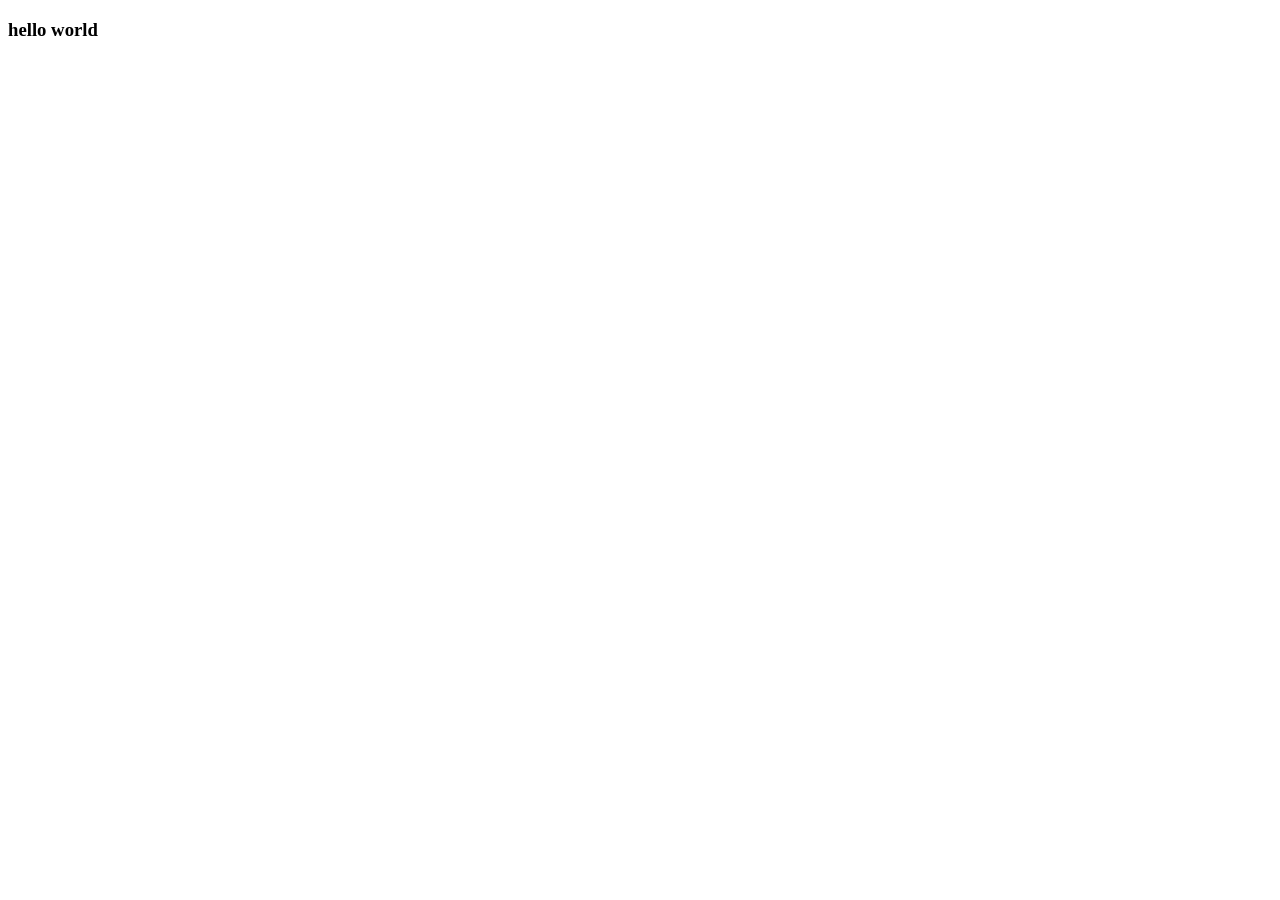
==== index.html @ af60e58a "add index file" ====
<!DOCTYPE html>
<html lang="en">
<head>
    <meta charset="UTF-8">
    <meta name="viewport" content="width=device-width, initial-scale=1.0">
    <title>Document</title>
</head>
<body>
    <h3>hello world</h3>
</body>
</html>
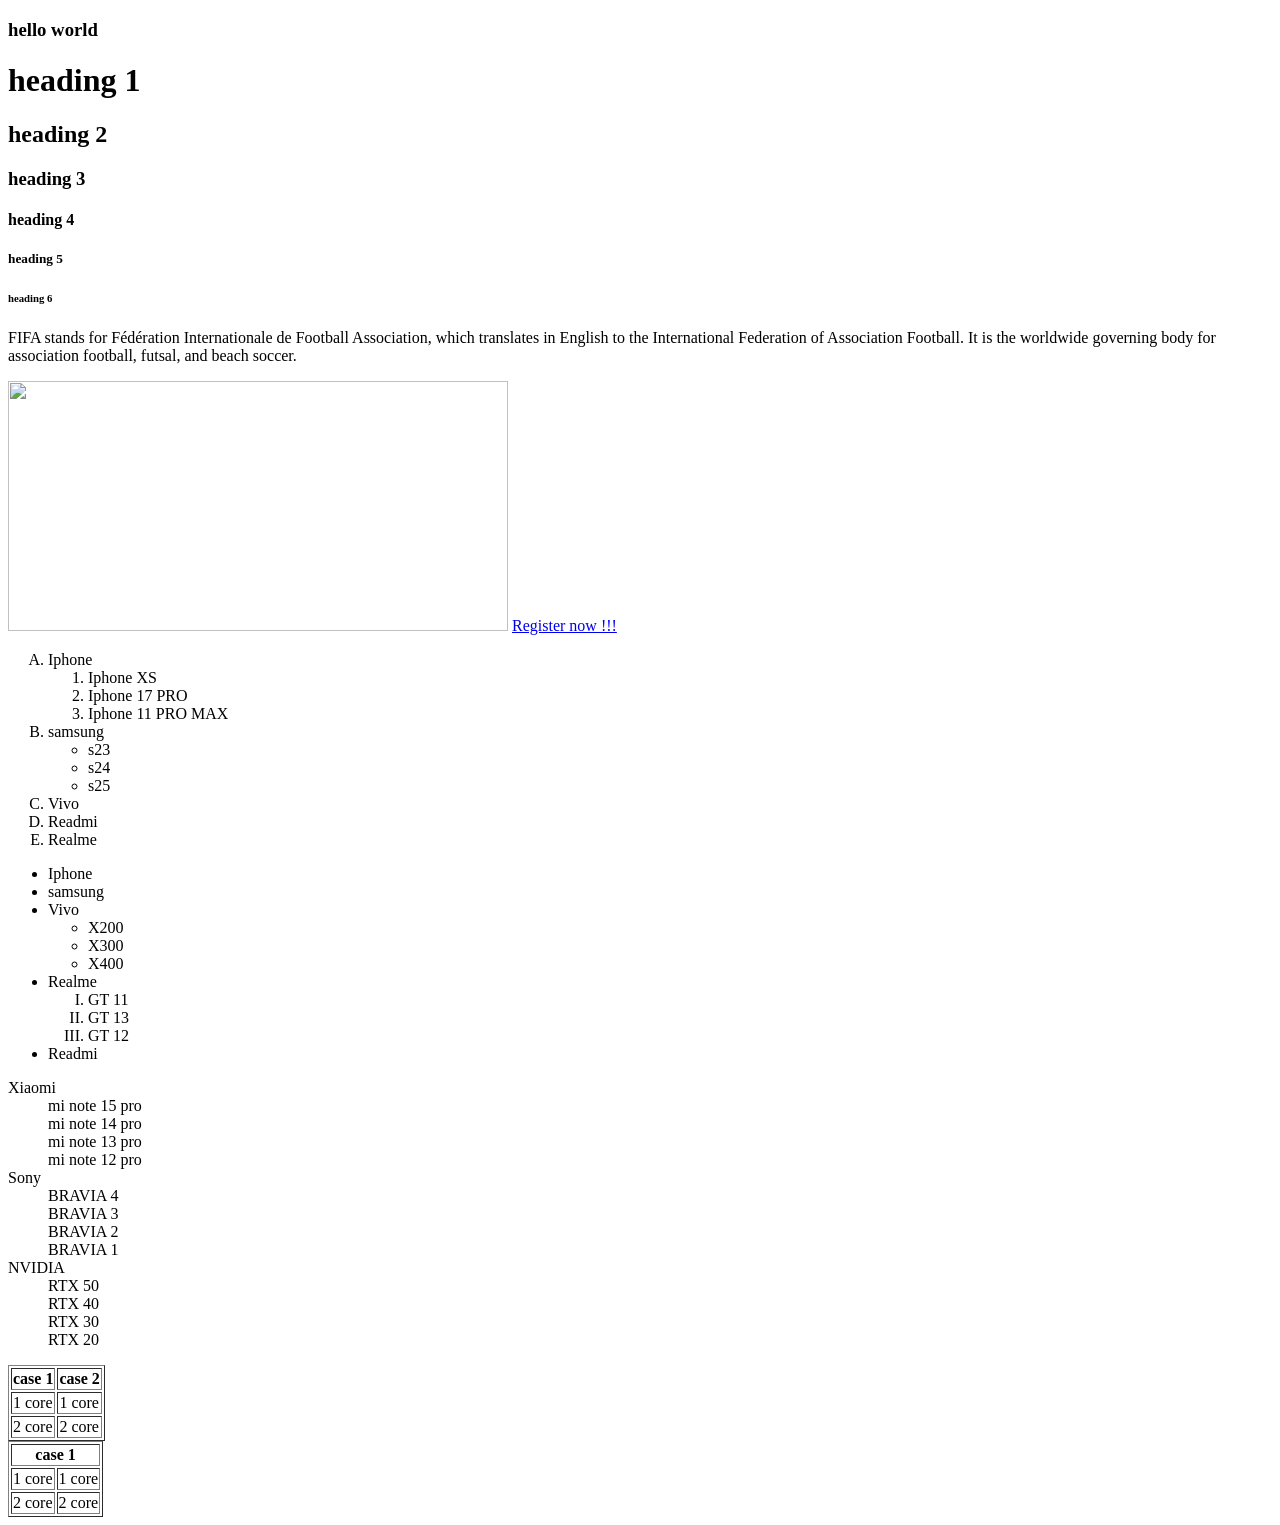
==== commit 9a229f17: "add  and test new tangs in intex file" ====
--- a/index.html
+++ b/index.html
@@ -3,9 +3,116 @@
 <head>
     <meta charset="UTF-8">
     <meta name="viewport" content="width=device-width, initial-scale=1.0">
-    <title>Document</title>
+    <title>html into</title>
 </head>
 <body>
     <h3>hello world</h3>
+
+    <!-- This tag used to create heading or subtittle in a webpage -->
+    <h1>heading 1</h1>
+    <h2>heading 2</h2>
+    <h3>heading 3</h3>
+    <h4>heading 4</h4>
+    <h5>heading 5</h5>
+    <h6>heading 6</h6>
+
+    <!-- This tag used to add peragraph in a webpage -->
+    <p>FIFA stands for Fédération Internationale de Football Association, which translates in English
+         to the International Federation of Association Football.
+         It is the worldwide governing body for association football, futsal, and beach soccer.</p>
+
+<!-- image tag used to add a image in a webpage -->
+         <img src="IMG/NEW IMG.png" height="250" width="500">
+ <a href="info.html">
+     Register now !!!
+ </a>
+         <ol type="A">
+            <li>Iphone
+                <ol>
+                    <li>Iphone XS</li>
+                    <li>Iphone 17 PRO</li>
+                    <li>Iphone 11 PRO MAX</li>
+                </ol>
+            </li>
+            <li>samsung
+                <ul>
+                    <li>s23</li>
+                    <li>s24</li>
+                    <li>s25</li>
+                </ul>
+            </li>
+            <li>Vivo</li>
+            <li>Readmi</li>
+            <li>Realme</li>
+        </ol>
+        <ul>  <li>Iphone</li>
+            <li>samsung</li>
+            <li>Vivo
+                <ul>
+                    <li>X200</li>
+                    <li>X300</li>
+                    <li>X400</li>
+                </ul>
+            </li>
+              <li>Realme
+                  <ol type="I">
+                    <li>GT 11</li>
+                    <li>GT 13</li>
+                    <li>GT 12</li>
+                  </ol>
+              </li>
+            <li>Readmi</li>
+          
+        </ul>
+
+        <dl>
+            <dt>Xiaomi</dt>
+            <dd>mi note 15 pro</dd>
+            <dd>mi note 14 pro</dd>
+            <dd>mi note 13 pro</dd>
+            <dd>mi note 12 pro</dd>
+            <dt>Sony</dt>
+            <dd>BRAVIA 4 </dd>
+            <dd>BRAVIA 3 </dd>
+            <dd>BRAVIA 2 </dd>
+            <dd>BRAVIA 1 </dd>
+            <dt>NVIDIA</dt>
+            <dd>RTX 50</dd>
+            <dd>RTX 40</dd>
+            <dd>RTX 30</dd>
+            <dd>RTX 20</dd>
+            
+        </dl>
+        <table border="1">
+            <tr>
+                <th>case 1</th>
+                <th>case 2</th>
+            </tr>
+            <tr>
+                <td>1 core</td>
+                <td>1 core</td>
+            </tr>
+            <tr>
+                <td>2 core</td>
+                <td>2 core</td>
+        </tr>
+        </table>
+         <table border="1">
+            <tr>
+                <th colspan="2">case 1</th>
+                
+            </tr>
+            <tr>
+                <td>1 core</td>
+                <td>1 core</td>
+            </tr>
+            <tr>
+                <td>2 core</td>
+                <td>2 core</td>
+        </tr>
+        </table>
+
+
+
 </body>
 </html>
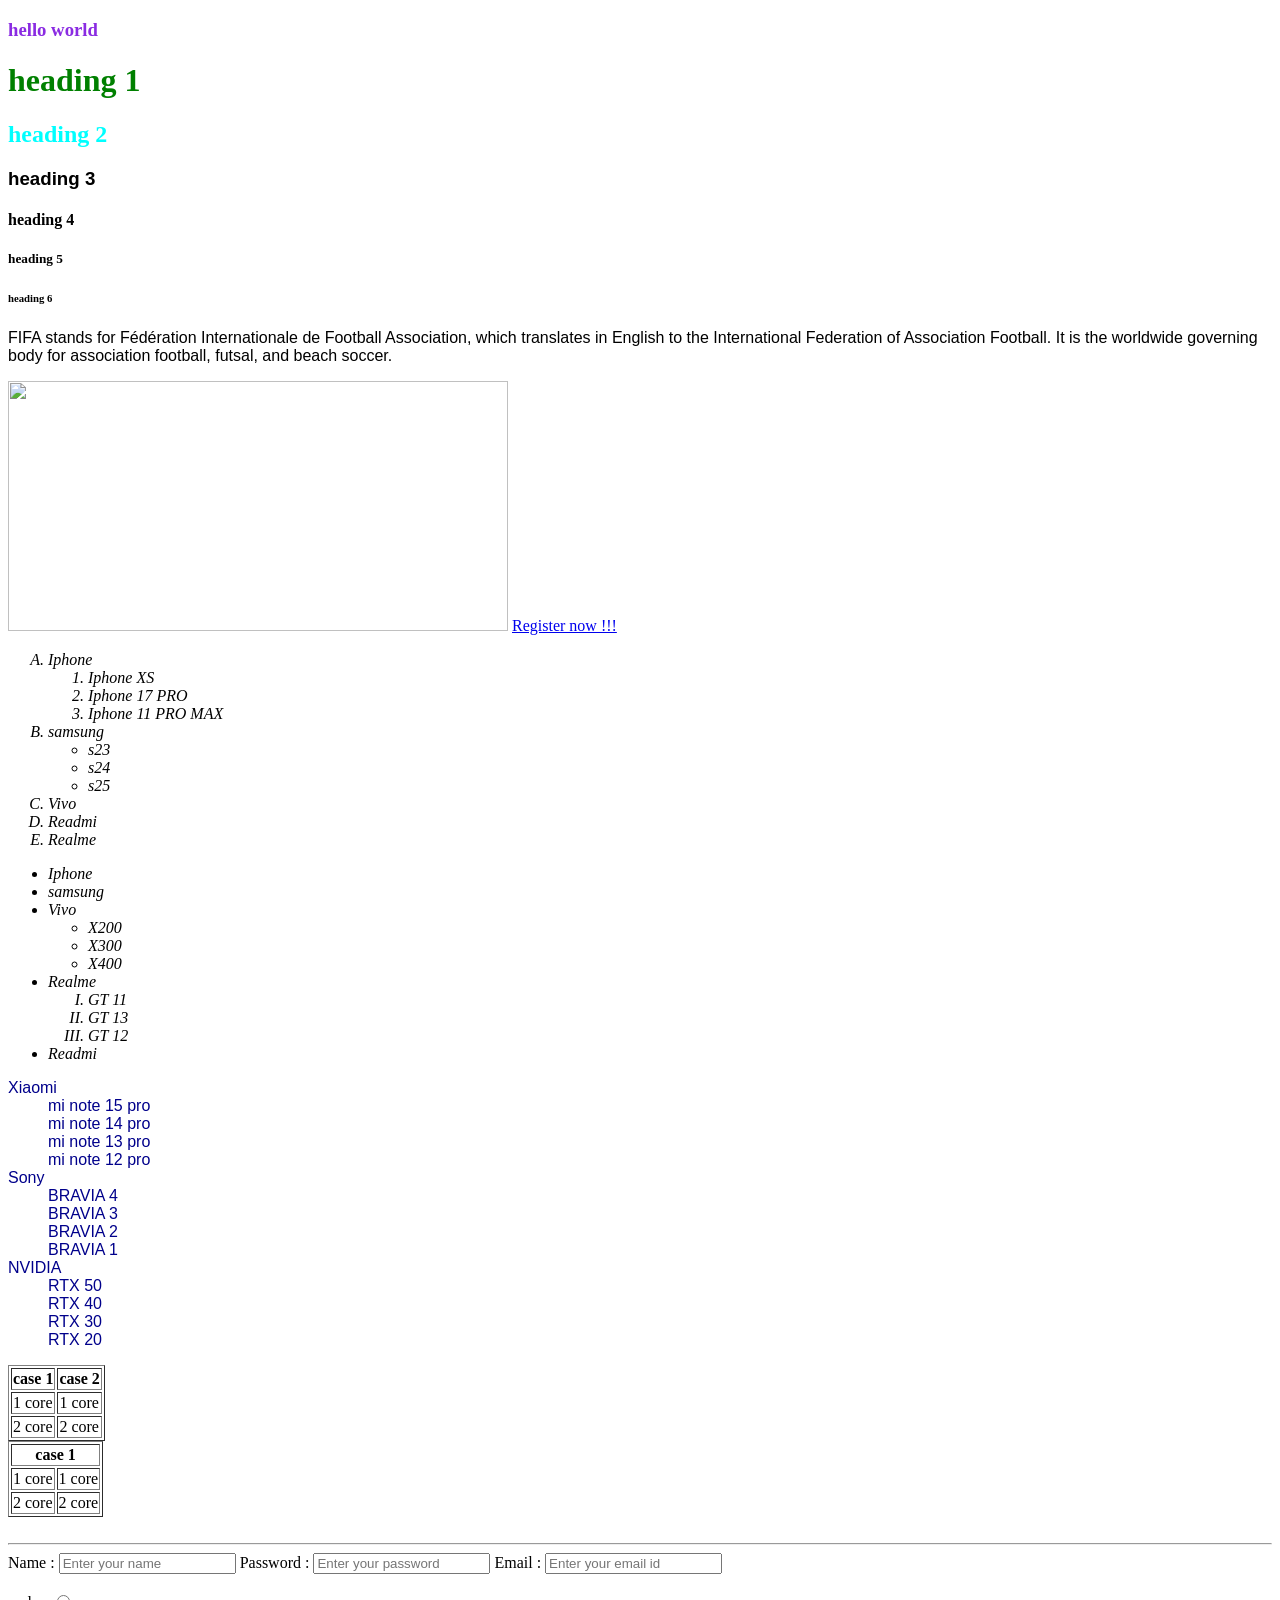
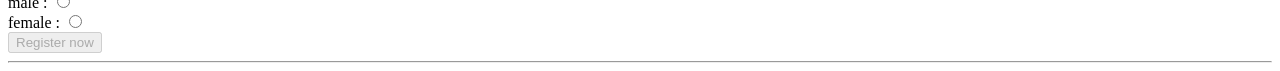
==== commit 18e0e9a8: "add css in intex file" ====
--- a/index.html
+++ b/index.html
@@ -4,20 +4,39 @@
     <meta charset="UTF-8">
     <meta name="viewport" content="width=device-width, initial-scale=1.0">
     <title>html into</title>
+    <!-- external method -->
+     <link rel="stylesheet" href="style.css">
+    <!-- internal method -->
+     <style>
+        /* tag selector */
+        h1{
+            color: green;
+        }
+        /* id selector  */
+        #head-1{
+            color: aqua;
+        }
+        #head-2{
+            font-family: 'Gill Sans', 'Gill Sans MT', Calibri, 'Trebuchet MS', sans-serif;
+        }
+        /* class selector  */
+
+     </style>
 </head>
 <body>
-    <h3>hello world</h3>
+    <!-- inline methed  -->
+    <h3 style="color: blueviolet;">hello world</h3>
 
     <!-- This tag used to create heading or subtittle in a webpage -->
     <h1>heading 1</h1>
-    <h2>heading 2</h2>
-    <h3>heading 3</h3>
+    <h2 id="head-1">heading 2</h2>
+    <h3 id="head-2">heading 3</h3>
     <h4>heading 4</h4>
     <h5>heading 5</h5>
     <h6>heading 6</h6>
 
     <!-- This tag used to add peragraph in a webpage -->
-    <p>FIFA stands for Fédération Internationale de Football Association, which translates in English
+    <p id="pera-1">FIFA stands for Fédération Internationale de Football Association, which translates in English
          to the International Federation of Association Football.
          It is the worldwide governing body for association football, futsal, and beach soccer.</p>
 
@@ -65,7 +84,7 @@
           
         </ul>
 
-        <dl>
+        <dl class="brand">
             <dt>Xiaomi</dt>
             <dd>mi note 15 pro</dd>
             <dd>mi note 14 pro</dd>
@@ -82,6 +101,7 @@
             <dd>RTX 30</dd>
             <dd>RTX 20</dd>
             
+            <!-- description list -->
         </dl>
         <table border="1">
             <tr>
@@ -112,7 +132,34 @@
         </tr>
         </table>
 
+<!-- semantic tag -->
+ <section></section>
+<nav></nav>
+<aside></aside>
+<article></article>
+<span></span>
+<br>
+<hr>
+<form >
+    <label for="name" id="name">
+        Name :
+    </label >
+    <input type="text" placeholder="Enter your name">
+     <label for="passcode" id="passcode">
+        Password :
+    </label>
+    <input type="password" placeholder="Enter your password">
+     <label  for="mail" id="mail">
+        Email :
+    </label>
+    <input type="email" placeholder="Enter your email id"> <br> <br>
+    <label >male :</label>
+    <input type="radio" name="gender" value="male"><br>
+    <label >female :</label>
+      <input type="radio" name="gender" value="female"><br>
+    <button disabled>Register now</button>
 
-
+</form>
+<hr>
 </body>
 </html>
--- a/style.css
+++ b/style.css
@@ -0,0 +1,11 @@
+.brand{
+    font-family: Arial, Helvetica, sans-serif;
+    color: darkblue;
+}
+#pera-1{
+    font-size: medium;
+    font-family: Verdana, Geneva, Tahoma, sans-serif;
+}
+li{
+    font-style: oblique;
+}
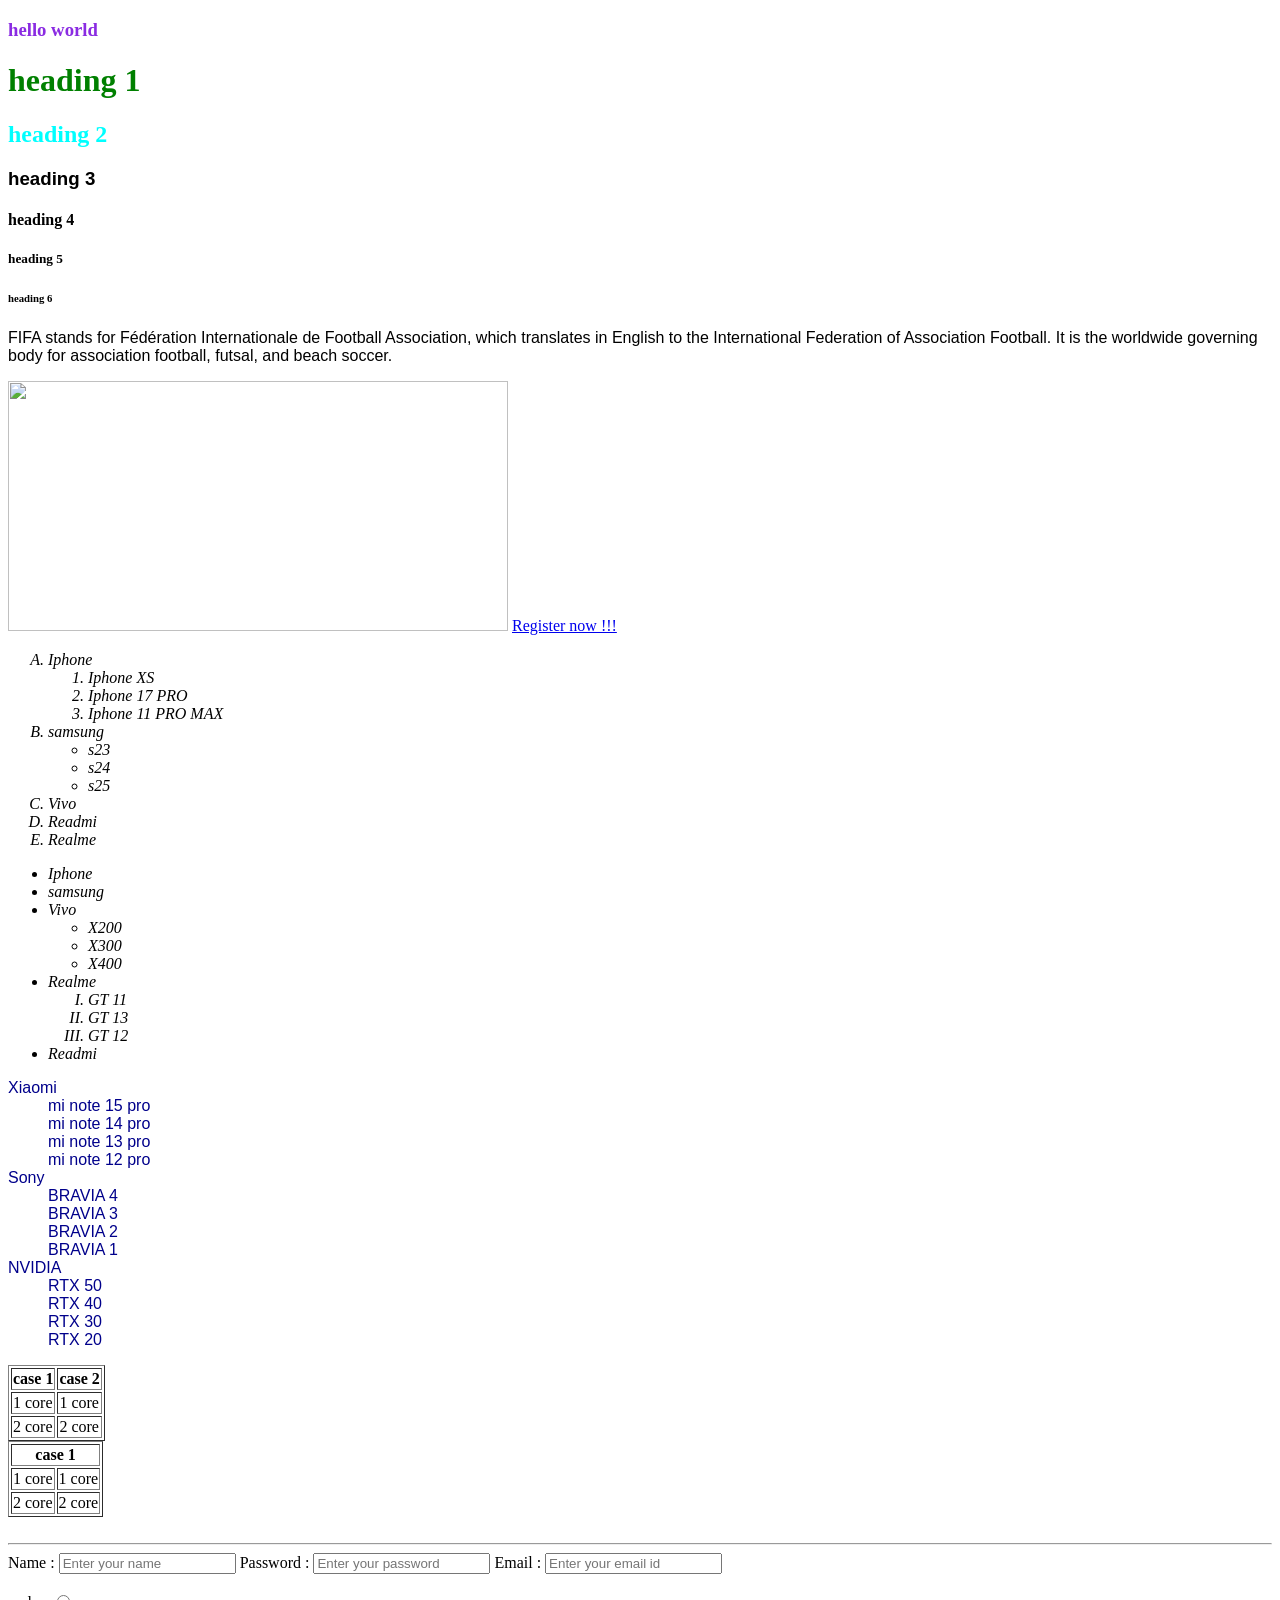
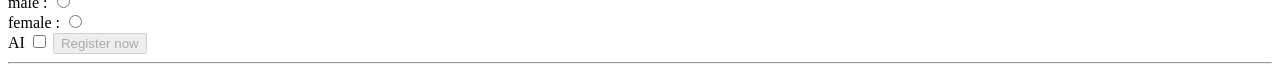
==== commit fc5b1fe2: "add css in index file" ====
--- a/index.html
+++ b/index.html
@@ -157,6 +157,7 @@
     <input type="radio" name="gender" value="male"><br>
     <label >female :</label>
       <input type="radio" name="gender" value="female"><br>
+     AI <input type="checkbox">
     <button disabled>Register now</button>
 
 </form>
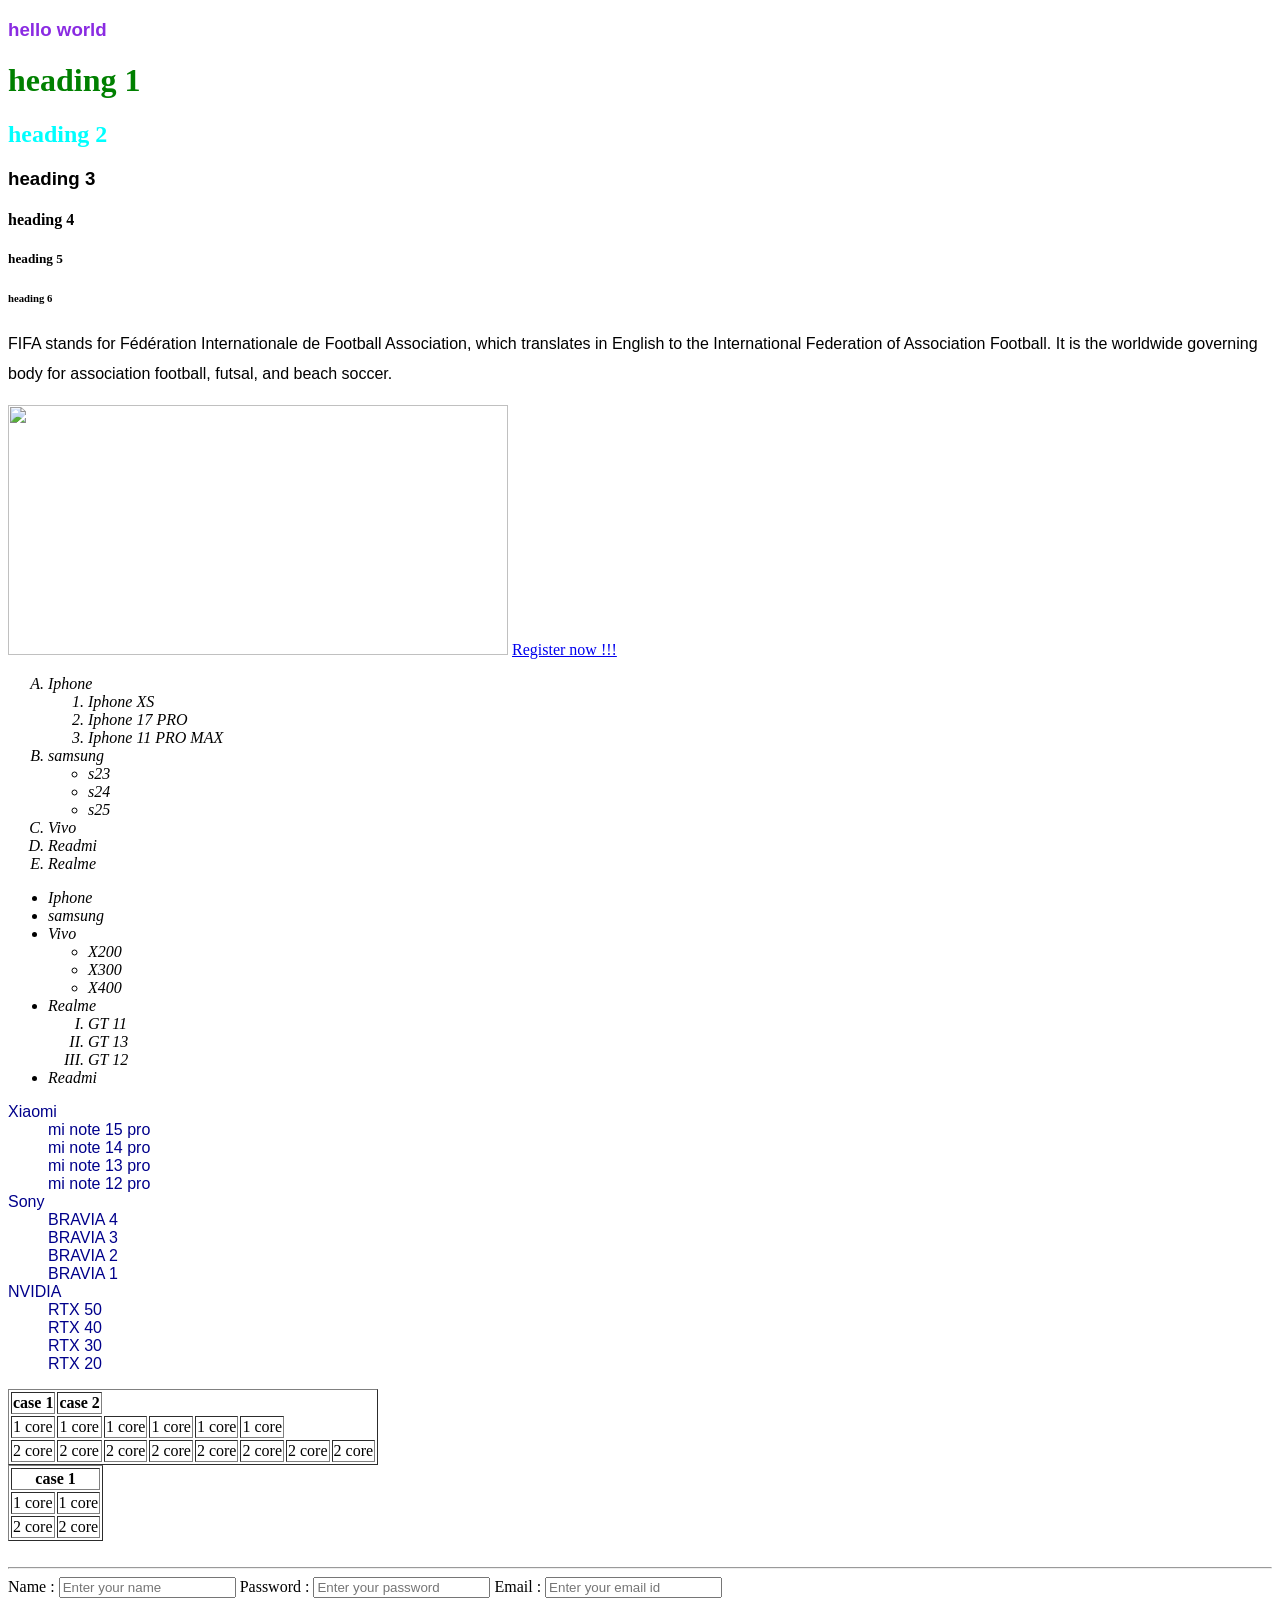
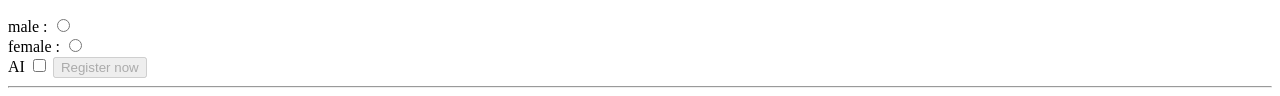
==== commit ada54287: "add css  box model in index file" ====
--- a/index.html
+++ b/index.html
@@ -111,9 +111,19 @@
             <tr>
                 <td>1 core</td>
                 <td>1 core</td>
+                 <td>1 core</td>
+                <td>1 core</td>
+                 <td>1 core</td>
+                <td>1 core</td>
             </tr>
             <tr>
                 <td>2 core</td>
+                <td>2 core</td>
+                 <td>2 core</td>
+                <td>2 core</td>
+                 <td>2 core</td>
+                <td>2 core</td>
+                 <td>2 core</td>
                 <td>2 core</td>
         </tr>
         </table>
@@ -162,5 +172,6 @@
 
 </form>
 <hr>
+
 </body>
 </html>
--- a/style.css
+++ b/style.css
@@ -8,4 +8,28 @@
 }
 li{
     font-style: oblique;
+}
+.card{
+    border: 1px solid crimson ;
+    padding: 15px;
+    margin: 10px;
+    width: 250px;
+    border-radius: 15px;
+    background-color: aquamarine;
+}
+
+h3{
+     font-family: "Rajdhani", sans-serif;
+}
+p{
+      font-family: "Nunito", sans-serif;
+      line-height: 30px;
+}
+.card-img{
+     width: 125px;
+    border-top-left-radius: 50%;
+}
+.card-img-1{
+      width: 100%;
+    border-radius: 100%;
 }
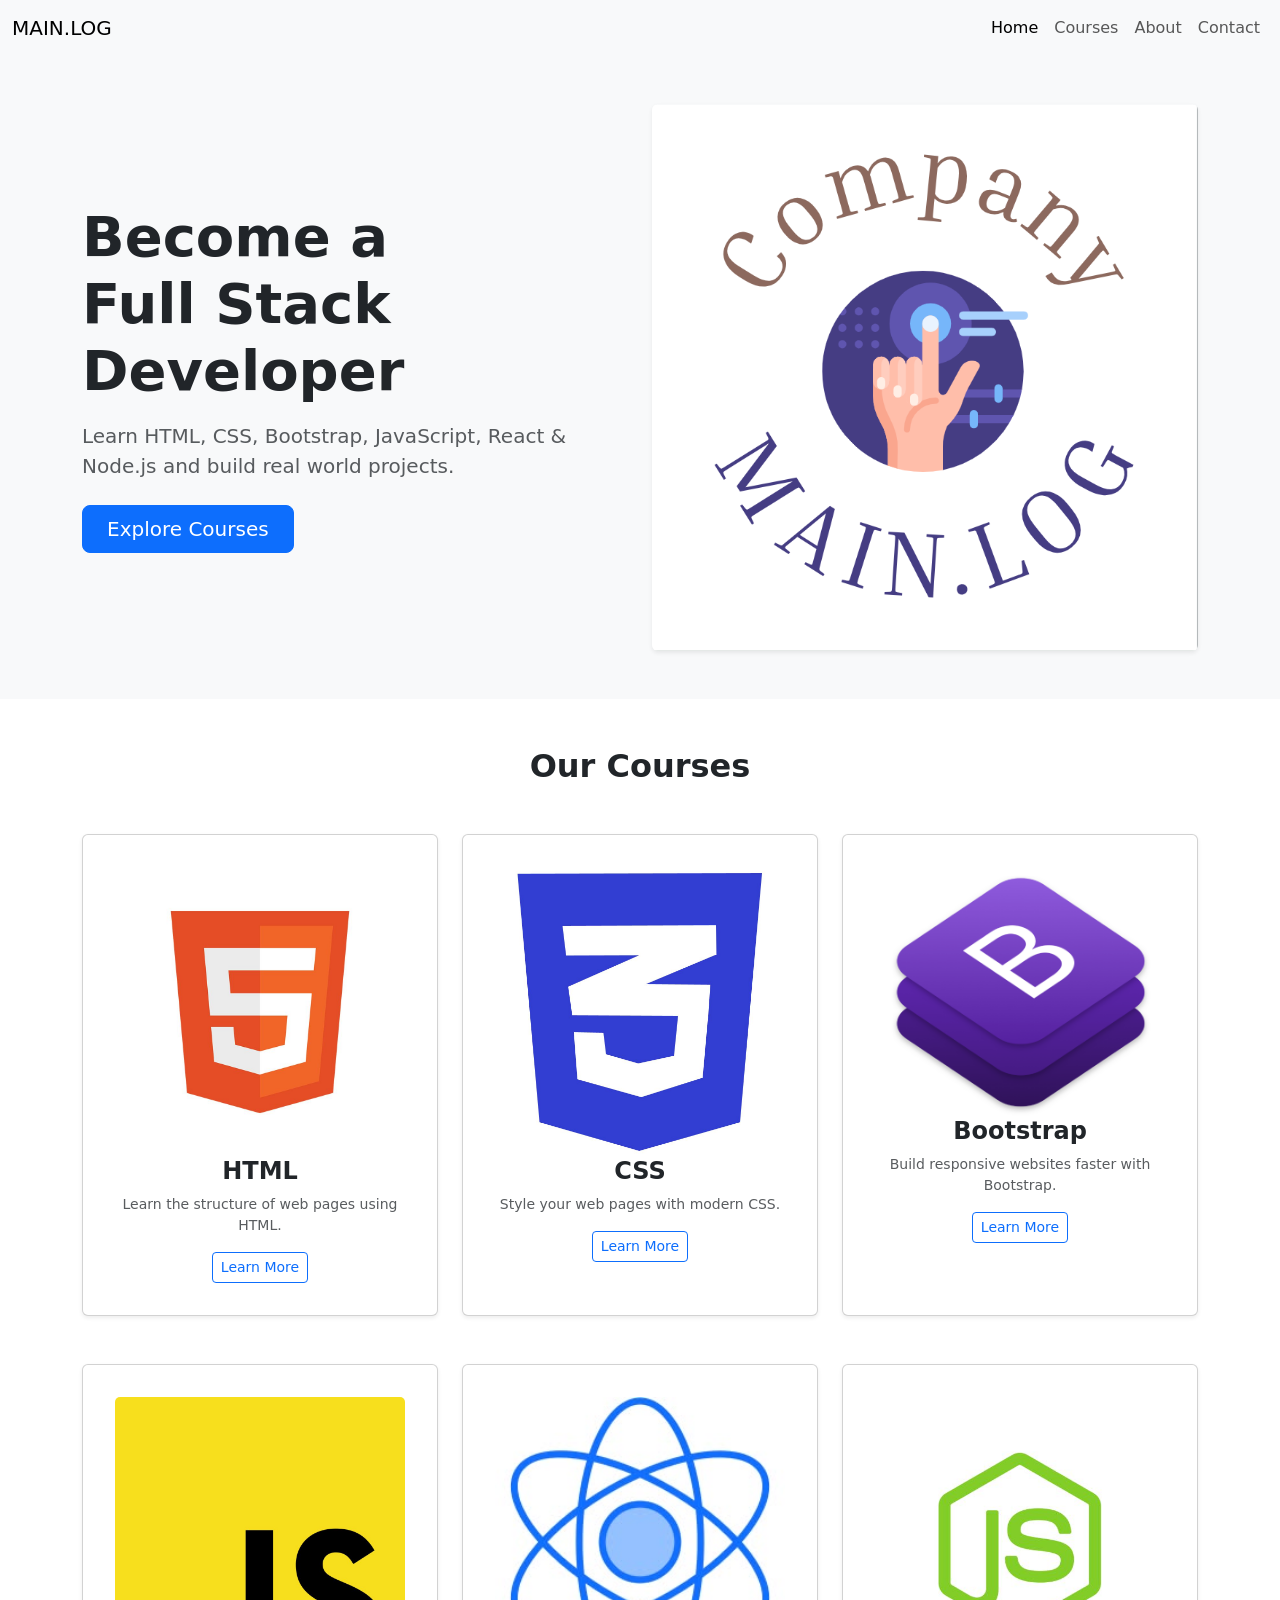
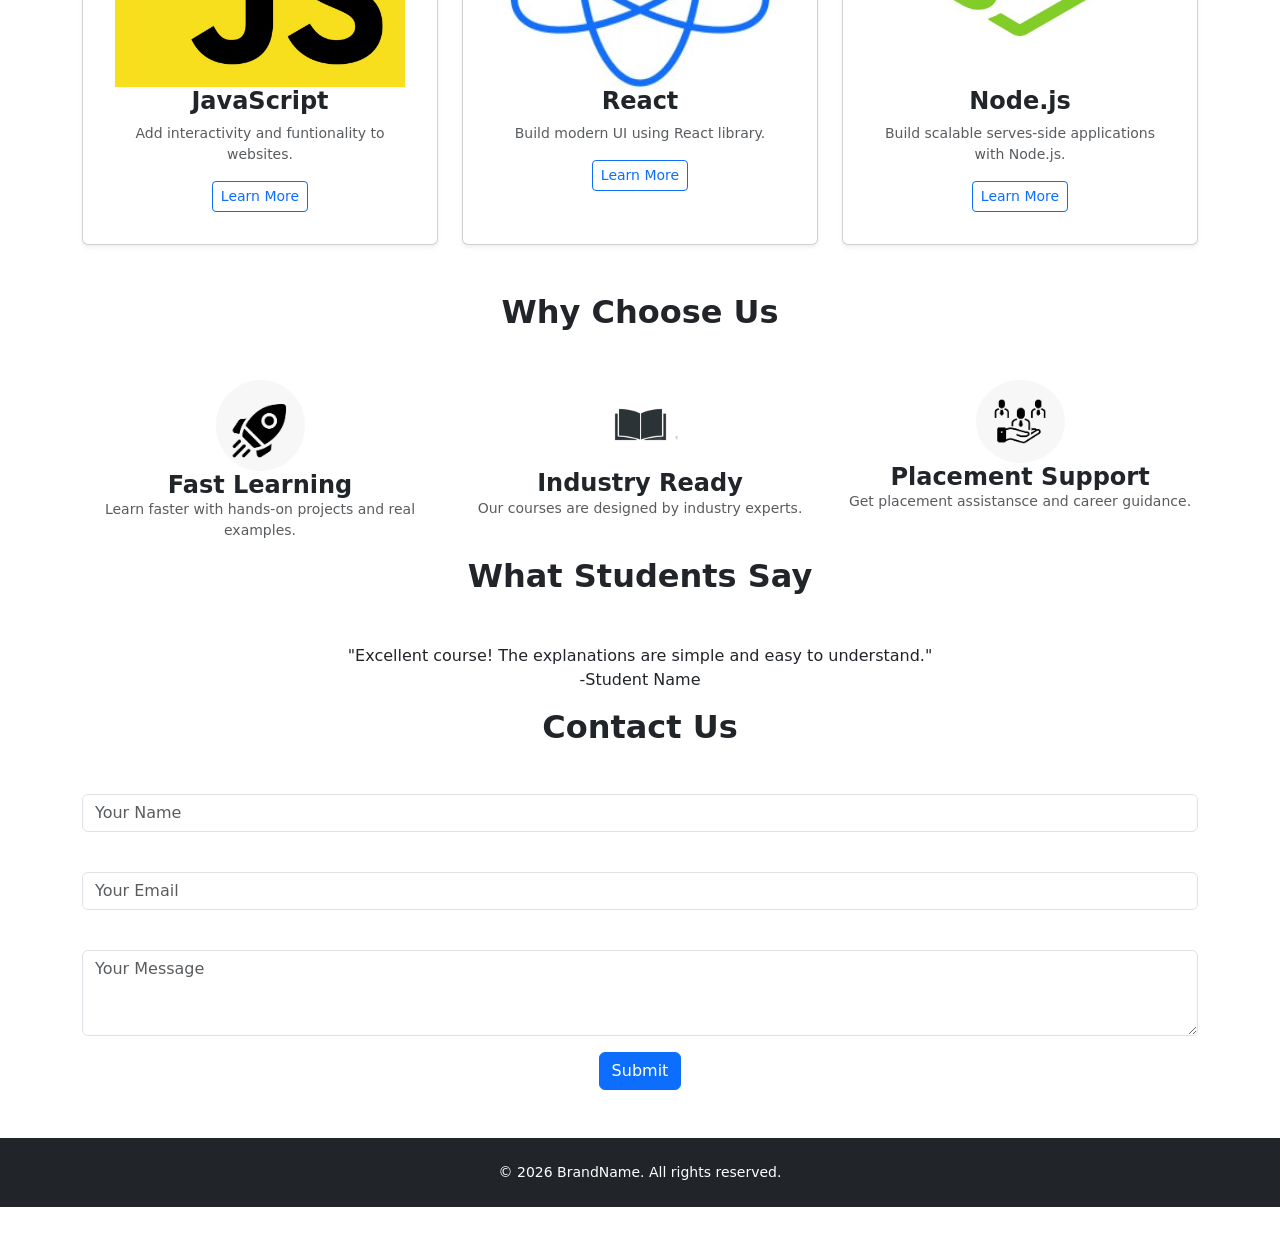
==== commit 88ff48e1: "task-3" ====
--- a/index.html
+++ b/index.html
@@ -1,177 +1,265 @@
-<!DOCTYPE html>
+<!doctype html>
 <html lang="en">
+
 <head>
-    <meta charset="UTF-8">
-    <meta name="viewport" content="width=device-width, initial-scale=1.0">
-    <title>html into</title>
-    <!-- external method -->
-     <link rel="stylesheet" href="style.css">
-    <!-- internal method -->
-     <style>
-        /* tag selector */
-        h1{
-            color: green;
-        }
-        /* id selector  */
-        #head-1{
-            color: aqua;
-        }
-        #head-2{
-            font-family: 'Gill Sans', 'Gill Sans MT', Calibri, 'Trebuchet MS', sans-serif;
-        }
-        /* class selector  */
-
-     </style>
+  <meta charset="UTF-8" />
+  <meta name="viewport" content="width=device-width, initial-scale=1.0" />
+  <link rel="stylesheet" href="bootstrap.css" />
+  <link href="https://cdn.jsdelivr.net/npm/bootstrap@5.3.8/dist/css/bootstrap.min.css" rel="stylesheet"
+    integrity="sha384-sRIl4kxILFvY47J16cr9ZwB07vP4J8+LH7qKQnuqkuIAvNWLzeN8tE5YBujZqJLB" crossorigin="anonymous" />
+  <script src="https://cdn.jsdelivr.net/npm/bootstrap@5.3.8/dist/js/bootstrap.bundle.min.js"
+    integrity="sha384-FKyoEForCGlyvwx9Hj09JcYn3nv7wiPVlz7YYwJrWVcXK/BmnVDxM+D2scQbITxI"
+    crossorigin="anonymous"></script>
+  <title>MAIN.LOG</title>
 </head>
+
 <body>
-    <!-- inline methed  -->
-    <h3 style="color: blueviolet;">hello world</h3>
-
-    <!-- This tag used to create heading or subtittle in a webpage -->
-    <h1>heading 1</h1>
-    <h2 id="head-1">heading 2</h2>
-    <h3 id="head-2">heading 3</h3>
-    <h4>heading 4</h4>
-    <h5>heading 5</h5>
-    <h6>heading 6</h6>
-
-    <!-- This tag used to add peragraph in a webpage -->
-    <p id="pera-1">FIFA stands for Fédération Internationale de Football Association, which translates in English
-         to the International Federation of Association Football.
-         It is the worldwide governing body for association football, futsal, and beach soccer.</p>
-
-<!-- image tag used to add a image in a webpage -->
-         <img src="IMG/NEW IMG.png" height="250" width="500">
- <a href="info.html">
-     Register now !!!
- </a>
-         <ol type="A">
-            <li>Iphone
-                <ol>
-                    <li>Iphone XS</li>
-                    <li>Iphone 17 PRO</li>
-                    <li>Iphone 11 PRO MAX</li>
-                </ol>
-            </li>
-            <li>samsung
-                <ul>
-                    <li>s23</li>
-                    <li>s24</li>
-                    <li>s25</li>
-                </ul>
-            </li>
-            <li>Vivo</li>
-            <li>Readmi</li>
-            <li>Realme</li>
-        </ol>
-        <ul>  <li>Iphone</li>
-            <li>samsung</li>
-            <li>Vivo
-                <ul>
-                    <li>X200</li>
-                    <li>X300</li>
-                    <li>X400</li>
-                </ul>
-            </li>
-              <li>Realme
-                  <ol type="I">
-                    <li>GT 11</li>
-                    <li>GT 13</li>
-                    <li>GT 12</li>
-                  </ol>
-              </li>
-            <li>Readmi</li>
-          
+  <nav class="navbar navbar-expand-lg bg-body-tertiary">
+    <div class="container-fluid">
+      <a class="navbar-brand" href="#">MAIN.LOG</a>
+      <button class="navbar-toggler" type="button" data-bs-toggle="collapse" data-bs-target="#navbarNav"
+        aria-controls="navbarNav" aria-expanded="false" aria-label="Toggle navigation">
+        <span class="navbar-toggler-icon"></span>
+      </button>
+      <div class="collapse navbar-collapse" id="navbarNav">
+        <ul class="navbar-nav">
+          <li class="nav-item">
+            <a class="nav-link active" aria-current="page" href="#">Home</a>
+          </li>
+          <li class="nav-item">
+            <a class="nav-link" href="#">Courses</a>
+          </li>
+          <li class="nav-item">
+            <a class="nav-link" href="#">About</a>
+          </li>
+          <li class="nav-item">
+            <a class="nav-link" href="#">Contact</a>
+          </li>
         </ul>
-
-        <dl class="brand">
-            <dt>Xiaomi</dt>
-            <dd>mi note 15 pro</dd>
-            <dd>mi note 14 pro</dd>
-            <dd>mi note 13 pro</dd>
-            <dd>mi note 12 pro</dd>
-            <dt>Sony</dt>
-            <dd>BRAVIA 4 </dd>
-            <dd>BRAVIA 3 </dd>
-            <dd>BRAVIA 2 </dd>
-            <dd>BRAVIA 1 </dd>
-            <dt>NVIDIA</dt>
-            <dd>RTX 50</dd>
-            <dd>RTX 40</dd>
-            <dd>RTX 30</dd>
-            <dd>RTX 20</dd>
-            
-            <!-- description list -->
-        </dl>
-        <table border="1">
-            <tr>
-                <th>case 1</th>
-                <th>case 2</th>
-            </tr>
-            <tr>
-                <td>1 core</td>
-                <td>1 core</td>
-                 <td>1 core</td>
-                <td>1 core</td>
-                 <td>1 core</td>
-                <td>1 core</td>
-            </tr>
-            <tr>
-                <td>2 core</td>
-                <td>2 core</td>
-                 <td>2 core</td>
-                <td>2 core</td>
-                 <td>2 core</td>
-                <td>2 core</td>
-                 <td>2 core</td>
-                <td>2 core</td>
-        </tr>
-        </table>
-         <table border="1">
-            <tr>
-                <th colspan="2">case 1</th>
-                
-            </tr>
-            <tr>
-                <td>1 core</td>
-                <td>1 core</td>
-            </tr>
-            <tr>
-                <td>2 core</td>
-                <td>2 core</td>
-        </tr>
-        </table>
-
-<!-- semantic tag -->
- <section></section>
-<nav></nav>
-<aside></aside>
-<article></article>
-<span></span>
-<br>
-<hr>
-<form >
-    <label for="name" id="name">
-        Name :
-    </label >
-    <input type="text" placeholder="Enter your name">
-     <label for="passcode" id="passcode">
-        Password :
-    </label>
-    <input type="password" placeholder="Enter your password">
-     <label  for="mail" id="mail">
-        Email :
-    </label>
-    <input type="email" placeholder="Enter your email id"> <br> <br>
-    <label >male :</label>
-    <input type="radio" name="gender" value="male"><br>
-    <label >female :</label>
-      <input type="radio" name="gender" value="female"><br>
-     AI <input type="checkbox">
-    <button disabled>Register now</button>
-
-</form>
-<hr>
-
+      </div>
+    </div>
+  </nav>
+  <header class="py-5 bg-light">
+    <div class="container">
+      <div class="row align-items-center">
+        <div class="col-lg-6 mb-4 mb-lg-0">
+          <h1 class="display-4 fw-bold mb-3">
+            Become a<br />Full Stack Developer
+          </h1>
+          <p class="lead text-muted mb-4">
+            Learn HTML, CSS, Bootstrap, JavaScript, React & Node.js and build
+            real world projects.
+          </p>
+          <a href="#" class="btn btn-primary btn-lg px-4">Explore Courses</a>
+        </div>
+        <div class="col-lg-6 text-center">
+          <img src="img/MAIN.LOG.png" alt="Hero Image" class="img-fluid rounded shadow-sm" />
+        </div>
+      </div>
+    </div>
+  </header>
+  <section class="py-5">
+    <div class="container text-center">
+      <h2 class="fw-bold mb-5">Our Courses</h2>
+      <div class="row g-4">
+        <div class="col-12 col-md-6 col-lg-4">
+          <div class="card h-100 shadow-sm p-3">
+            <div class="card-body">
+              <img src="img/HTML.jpg" class="card-img-top" alt="..." />
+              <h4 class="card-title fw-bold">HTML</h4>
+              <p class="card-text text-muted small">
+                Learn the structure of web pages using HTML.
+              </p>
+              <button class="btn btn-outline-primary btn-sm" data-bs-toggle="modal" data-bs-target="#courseModal">
+                Learn More
+              </button>
+            </div>
+          </div>
+        </div>
+
+        <div class="col-12 col-md-6 col-lg-4">
+          <div class="card h-100 shadow-sm p-3">
+            <div class="card-body">
+              <img src="img/CSS.jpg" class="card-img-top" alt="..." />
+              <h4 class="card-title fw-bold">CSS</h4>
+              <p class="card-text text-muted small">
+                Style your web pages with modern CSS.
+              </p>
+              <button class="btn btn-outline-primary btn-sm" data-bs-toggle="modal" data-bs-target="#courseModal">
+                Learn More
+              </button>
+            </div>
+          </div>
+        </div>
+
+        <div class="col-12 col-md-6 col-lg-4">
+          <div class="card h-100 shadow-sm p-3">
+            <div class="card-body">
+              <img src="img/Screenshot 2026-07-10 160020.png" class="card-img-top" alt="..." />
+              <h4 class="card-title fw-bold">Bootstrap</h4>
+              <p class="card-text text-muted small">
+                Build responsive websites faster with Bootstrap.
+              </p>
+              <button class="btn btn-outline-primary btn-sm" data-bs-toggle="modal" data-bs-target="#courseModal">
+                Learn More
+              </button>
+            </div>
+          </div>
+        </div>
+      </div>
+    </div>
+    <section class="py-5">
+      <div class="container text-center">
+        <div class="row g-4">
+
+          <div class="col-12 col-md-6 col-lg-4">
+            <div class="card h-100 shadow-sm p-3">
+              <div class="card-body">
+                <img src="img/JAVASCRIPT1.jpg" class="card-img-top" alt="...">
+                <h4 class="card-title fw-bold">JavaScript</h4>
+                <p class="card-text text-muted small">Add interactivity and funtionality to websites.</p>
+                <button class="btn btn-outline-primary btn-sm" data-bs-toggle="modal"
+                  data-bs-target="#courseModal">Learn More</button>
+              </div>
+            </div>
+          </div>
+
+          <div class="col-12 col-md-6 col-lg-4">
+            <div class="card h-100 shadow-sm p-3">
+              <div class="card-body">
+                <img src="img/REACT.jpg" class="card-img-top" alt="...">
+                <h4 class="card-title fw-bold">React</h4>
+                <p class="card-text text-muted small">Build modern UI using React library.</p>
+                <button class="btn btn-outline-primary btn-sm" data-bs-toggle="modal"
+                  data-bs-target="#courseModal">Learn More</button>
+              </div>
+            </div>
+          </div>
+
+          <div class="col-12 col-md-6 col-lg-4">
+            <div class="card h-100 shadow-sm p-3">
+              <div class="card-body">
+                <img src="img/NODE JS.jpg" class="card-img-top" alt="...">
+                <h4 class="card-title fw-bold">Node.js</h4>
+                <p class="card-text text-muted small">Build scalable serves-side applications with Node.js.</p>
+                <button class="btn btn-outline-primary btn-sm" data-bs-toggle="modal"
+                  data-bs-target="#courseModal">Learn More</button>
+              </div>
+            </div>
+          </div>
+
+        </div>
+      </div>
+      <div class="modal fade" id="courseModal" tabindex="-1" aria-hidden="true">
+        <div class="modal-dialog modal-dialog-centered">
+          <div class="modal-content">
+            <div class="modal-header border-0">
+              <button type="button" class="btn-close" data-bs-dismiss="modal" aria-label="Close"></button>
+            </div>
+            <div class="modal-body text-center px-4 pb-4">
+              <img src="img/MAIN.LOG.png" alt="Course Graphic" class="img-fluid rounded mb-3">
+              <h4 class="fw-bold">full stack development</h4>
+              <p class="text-muted small">Bridging the gap between beautiful design and powerful logic.</p>
+              <div class="d-grid gap-2 d-md-flex justify-content-md-end mt-4">
+                <button type="button" class="btn btn-light" data-bs-dismiss="modal">Close</button>
+                <button type="button" class="btn btn-primary">Enroll Now</button>
+              </div>
+            </div>
+          </div>
+        </div>
+      </div>
+    </section>
+    <section>
+      <div class="container text-center">
+        <h2 class="fw-bold mb-5">Why Choose Us</h2>
+
+        <div class="row">
+          <div class="col">
+            <div class="text-center">
+              <img src="img/rocket icon.png" class="rounded-circle w-25" alt="...">
+
+            </div>
+
+            <h4 class="card-title fw-bold">Fast Learning</h4>
+            <p class="text-muted small">Learn faster with hands-on projects and real examples.</p>
+
+
+          </div>
+          <div class="col">
+            <img src="img/book icon.jpeg" class="rounded-circle w-25" alt="...">
+
+            <h4 class="card-title fw-bold">Industry Ready</h4>
+            <p class="text-muted small">Our courses are designed by industry experts.</p>
+
+
+          </div>
+          <div class="col">
+            <img src="img/placement icon.png" class="rounded-circle w-25" alt="...">
+
+            <h4 class="card-title fw-bold">Placement Support</h4>
+            <p class="text-muted small">Get placement assistansce and career guidance.</p>
+
+          </div>
+        </div>
+      </div>
+    </section>
+    <section>
+
+
+      <div class="container text-center">
+        <h2 class="fw-bold mb-5">What Students Say</h2>
+
+
+        <div class="carousel-inner">
+          <div class="carousel-item active">
+            <div class="d-block w-100">"Excellent course! The explanations are simple and easy to understand."
+              <p>
+                -Student Name</p>
+
+            </div>
+            <div class="carousel-item">
+              <div class="d-block w-100">"Excellent course! The explanations are simple and easy to understand."
+                <p>
+                  -Student Name</p>
+
+              </div>
+              <div class="carousel-item">
+                <div class="d-block w-100">
+                </div>
+              </div>
+              <button class="carousel-control-prev" type="button" data-bs-target="#carouselExample"
+                data-bs-slide="prev">
+                <span class="carousel-control-prev-icon" aria-hidden="true"></span>
+                <span class="visually-hidden">Previous</span>
+              </button>
+              <button class="carousel-control-next" type="button" data-bs-target="#carouselExample"
+                data-bs-slide="next">
+                <span class="carousel-control-next-icon" aria-hidden="true"></span>
+                <span class="visually-hidden">Next</span>
+              </button>
+            </div>
+    </section>
+    <section>
+      <div class="container text-center">
+        <h2 class="fw-bold mb-4">Contact Us</h2>
+        <div class="mb-3">
+          <label for="exampleFormControlInput1" class="form-label"></label>
+          <input type="text" class="form-control" placeholder="Your Name">
+        </div>
+        <div class="mb-3">
+          <label for="exampleFormControlInput1" class="form-label"></label>
+          <input type="email" class="form-control" id="exampleFormControlInput1" placeholder="Your Email">
+        </div>
+        <div class="mb-3">
+          <label for="exampleFormControlTextarea1" class="form-label"></label>
+          <textarea class="form-control" id="exampleFormControlTextarea1" rows="3"
+            placeholder="Your Message"></textarea>
+        </div>
+        <input class="btn btn-primary mb-5" type="submit" value="Submit">
+    </section>
+    <footer class="bg-dark text-center py-4">
+      <p class="text-white m-0 small">&copy; 2026 BrandName. All rights reserved.</p>
+    </footer>
 </body>
+
 </html>
